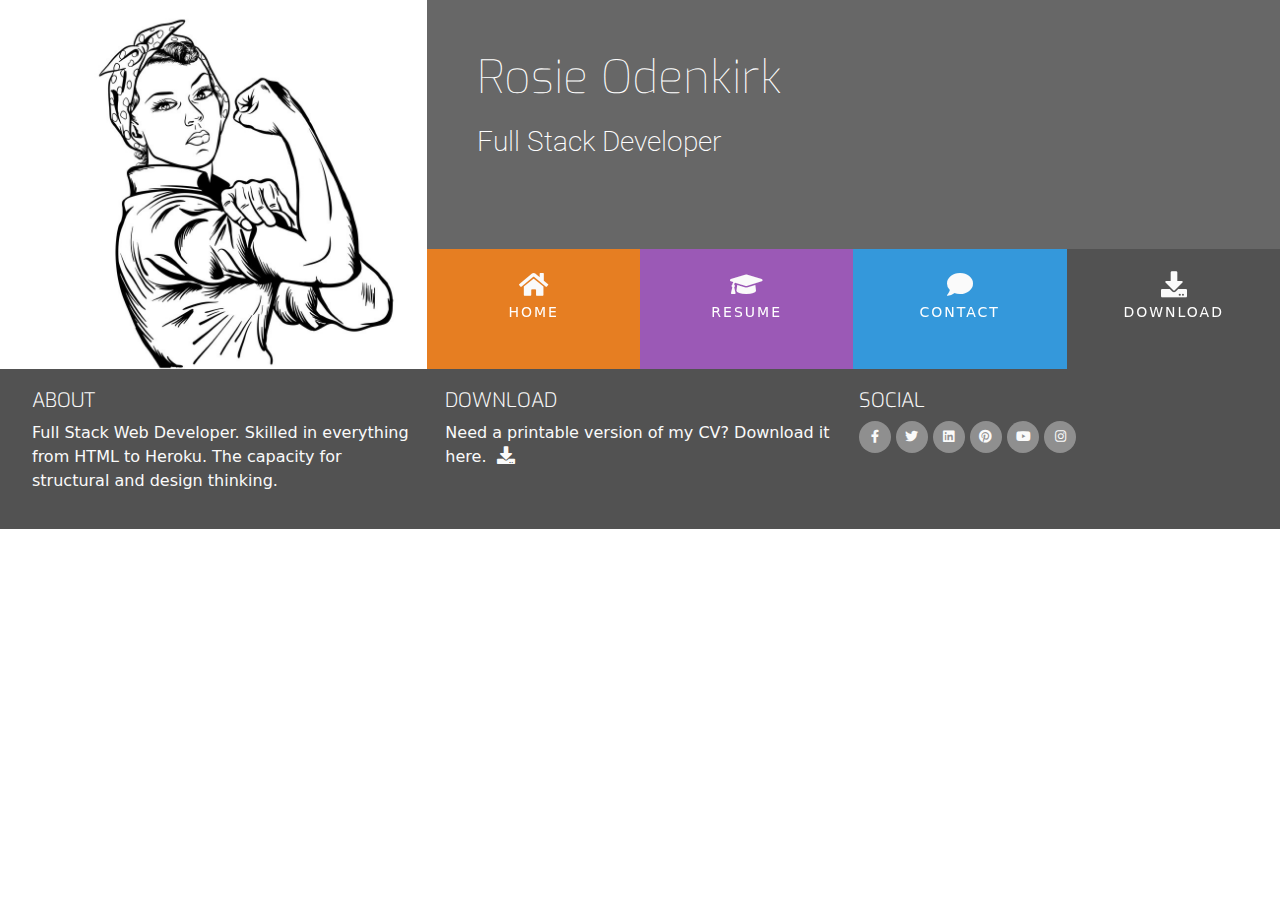
==== contact.html @ 47942c35 "header/footer done. index/resume/contact done" ====
<!DOCTYPE html>
<html lang="en">

<head>
    <meta charset="UTF-8">
    <meta name="viewport" content="width=device-width, initial-scale=1.0">
    <meta http-equiv="X-UA-Compatible" content="ie=edge">
    <meta name="Description" content="Enter your description here" />
    <link rel="stylesheet"
        href="https://cdnjs.cloudflare.com/ajax/libs/twitter-bootstrap/5.0.0-alpha2/css/bootstrap.min.css">
    <link rel="stylesheet" href="https://cdnjs.cloudflare.com/ajax/libs/font-awesome/5.15.0/css/all.min.css">
    <link rel="stylesheet" href="assets/css/style.css">
    <title>Rosie</title>
</head>

<body>
    <header>

        <div class="row g-0">
            <a href="index.html" class="col-md-4 logo">

            </a>
            <div class="col-md-8">
                <div class="row bg-color-name-title g-0">
                    <div class="col heading">
                        <h1 class="name">Rosie Odenkirk</h1>
                        <h2 class="title">Full Stack Developer</h2>

                    </div>
                </div>
                <div class="row g-0">
                    <ul id="nav" class="list-inline menucontainer">
                        <li class="col-6 col-sm-3  ui-menu-color-home list-inline-item menuitem">
                            <a href="#" class="hvr-sweep-to-bottom"><i class="fa fa-home"
                                    aria-hidden="true"></i><span>Home</span></a>
                        </li>
                        <li class="col-6 col-sm-3 ui-menu-color-resume list-inline-item menuitem">
                            <a href="#" class="hvr-sweep-to-bottom"><i class="fa fa-graduation-cap"
                                    aria-hidden="true"></i><span>Resume</span></a>
                        </li>
                        <li class="col-6 col-sm-3 ui-menu-color-contact list-inline-item menuitem">
                            <a href="#" class="hvr-sweep-to-bottom"><i class="fa fa-comment"
                                    aria-hidden="true"></i><span>Contact</span></a>
                        </li>
                        <li class="col-6 col-sm-3 ui-menu-color-download list-inline-item menuitem">
                            <a href="#" class="hvr-sweep-to-bottom"><i class="fa fa-download"
                                    aria-hidden="true"></i><span>Download</span></a>
                        </li>

                    </ul>
                </div>
            </div>
        </div>
    </header>
    <section>

    </section>
    <footer class="container-fluid">
        <div class="row" id="footer-details">
            <div class="col-sm-4">
                <h5 class="uppercase general-sub">About</h5>
                <p class="inline-block">Full Stack Web Developer. Skilled in everything from HTML to Heroku.
                    The capacity for structural and design thinking.
                </p>
            </div>
            <div class="col-sm-4">
                <h5 class="uppercase general-sub">Download</h5>
                <p class="inline-block">Need a printable version of my CV? Download it here.
                    <a class="cv-pdf" href="#" target="_blank"><i class="fa fa-download" aria-hidden="true"></i>
                        <span class="sr-only">Download</span>
                    </a>
                </p>
            </div>
            <div class="col-sm-4">
                <h5 class="uppercase general-sub">Social</h5>
                <ul class="list-inline social-links">
                    <li class="list-inline-item">
                        <a target="_blank" href="#">
                            <i class="fab fa-facebook-f" aria-hidden="true">
                                <span class="sr-only">Facebook</span>
                            </i>
                        </a>
                    </li>
                    <li class="list-inline-item">
                        <a target="_blank" href="#">
                            <i class="fab fa-twitter" aria-hidden="true">
                                <span class="sr-only">Twitter</span>
                            </i>
                        </a>
                    </li>
                    <li class="list-inline-item">
                        <a target="_blank" href="#">
                            <i class="fab fa-linkedin" aria-hidden="true">
                                <span class="sr-only">linkedin</span>
                            </i>
                        </a>
                    </li>
                    <li class="list-inline-item">
                        <a target="_blank" href="#">
                            <i class="fab fa-pinterest" aria-hidden="true">
                                <span class="sr-only">Pinterest</span>
                            </i>
                        </a>
                    </li>
                    <li class="list-inline-item">
                        <a target="_blank" href="#">
                            <i class="fab fa-youtube" aria-hidden="true">
                                <span class="sr-only">Youtube</span>
                            </i>
                        </a>
                    </li>
                    <li class="list-inline-item">
                        <a target="_blank" href="#">
                            <i class="fab fa-instagram" aria-hidden="true">
                                <span class="sr-only">Instagram</span>
                            </i>
                        </a>
                    </li>
                </ul>
            </div>
        </div>
    </footer>
    <script src="https://cdnjs.cloudflare.com/ajax/libs/popper.js/1.16.1/umd/popper.min.js"></script>
    <script src="https://cdnjs.cloudflare.com/ajax/libs/twitter-bootstrap/5.0.0-alpha2/js/bootstrap.min.js"></script>
</body>

</html>
---- assets/css/style.css ----
@import url('https://fonts.googleapis.com/css2?family=Exo:wght@100;200;300;400;500;600;700;800;900&family=Roboto:wght@100;200;300;400;500;700;900&display=swap');


/*---------------------------colors-----------------------------*/
.bg-color-three-reasons{
    background-color: #fff;
}

.bg-color-name-title{
    background-color: #676767;
}

.ui-menu-color-home{
    background-color: #e67e22;
}

.ui-menu-color-resume{
    background-color: #9b59b6;
}

.ui-menu-color-contact{
    background-color: #3498db;
}

.ui-menu-color-download{
    background-color: #525252;
}
/*-------------------------special margin padding text---------------------*/

h1,h2,h3,h4{
    margin: 0;
}

.uppercase{
    text-transform: uppercase;
}

.general-sub{
    font-family: "Exo", sans-serif;
    font-weight: 300;
    color: #fafafa;
}

.inline-block{
    display: inline-block;
}

.row-table{
    display: table;
}

.section-column{
    display: table-cell;
    padding: 0 30px 30px;
    float: none;
}

.section-heading{
    font-family: "Exo", sans-serif;
    font-weight: 300;
    margin-top: 25px;
    margin-bottom: 40px;
}
/*---------------------------heading-----------------------------*/
header{
    margin: 0;
}

.heading{
    margin-left: 50px;

}

.logo{
    background: url("../images/rosie_crop.jpg");
    background-position: center;
    background-repeat: no-repeat;
    background-size: cover;
    min-height: 360px;
    transition: all .5s ease-in-out;
    -moz-transition: all .5s ease-in-out;
    -webkit-transition: all .5s ease-in-out;
}

.name{
    font-family: "Exo", sans-serif;
    font-weight: 100;
    font-size: 46px;
    margin-top: 50px;
    color: #fff;
}

.title{
    font-family: "Roboto",  sans-serif;
    font-weight: 200;
    font-size: 28px;
    margin-top: 20px;
    margin-bottom: 90px;
    color: #fff;
}

.list-inline-item:not(:last-child){
    margin: 0;
}

.menucontainer{
    font-size: 0;
}

#nav {
    margin: 0;
}

#nav li{
    font-size: 14px;
    padding: 0;
}

.menuitem{
    height: 120px;
    text-align: center;
    padding: 0;
}

.menuitem a{
    width: 100%;
    text-decoration: none;
    color: #fff;
    height: 120px;
}

.menuitem a i{
    padding-top: 22px;
    display: block;
    color: #fafafa;
    font-size: 26px;

}

.menuitem span{
    display: block;
    width: 100%;
    padding-top: 5px;
    text-align: center;
    text-transform: uppercase;
    font-size: 14px;
    font-weight: 400;
    letter-spacing: 2px;
}


/*-------------------------hover.css---------------------*/
/* Sweep To Bottom */
.hvr-sweep-to-bottom {
  display: inline-block;
  vertical-align: middle;
  -webkit-transform: perspective(1px) translateZ(0);
  transform: perspective(1px) translateZ(0);
  box-shadow: 0 0 1px rgba(0, 0, 0, 0);
  position: relative;
  -webkit-transition-property: color;
  transition-property: color;
  -webkit-transition-duration: 0.3s;
  transition-duration: 0.3s;
}
.hvr-sweep-to-bottom:before {
  content: "";
  position: absolute;
  z-index: -1;
  top: 0;
  left: 0;
  right: 0;
  bottom: 0;
  height: 120px;
  background: rgba(0,0,0,.2);
  -webkit-transform: scaleY(0);
  transform: scaleY(0);
  -webkit-transform-origin: 50% 0;
  transform-origin: 50% 0;
  -webkit-transition-property: transform;
  transition-property: transform;
  -webkit-transition-duration: 0.3s;
  transition-duration: 0.3s;
  -webkit-transition-timing-function: ease-out;
  transition-timing-function: ease-out;
}
.hvr-sweep-to-bottom:hover, .hvr-sweep-to-bottom:focus, .hvr-sweep-to-bottom:active {
  color: white;
}
.hvr-sweep-to-bottom:hover:before, .hvr-sweep-to-bottom:focus:before, .hvr-sweep-to-bottom:active:before {
  -webkit-transform: scaleY(1);
  transform: scaleY(1);
}

/*---------------------------footer-----------------------------*/

footer{
    background-color: #525252;
    color: #fafafa;
    min-height: 120px;
    margin: 0;
}

.cv-pdf i{
    font-size: 18px;
    color: #fafafa;
    text-align: center;
    padding-left: 5px;
    transition: all 0.35s ease-in-out;
    -moz-transition: all 0.35s ease-in-out;
    -webkit-transition: all 0.35s ease-in-out;
    -o-transition: all 0.35s ease-in-out;
}

.cv-pdf i:hover{
    color:#e84610;
}

.social-links {
    padding-bottom: 15px;

}

.social-links li a i{
    width: 32px;
    height: 32px;
    padding: 12px 0;
    border-radius: 50%;
    font-size: 13px;
    line-height: 7px;
    text-align: center;
    color: #fafafa;
    background-color: #8f8f8f;
    transition: all 0.35s ease-in-out;
    -moz-transition: all 0.35s ease-in-out;
    -webkit-transition: all 0.35s ease-in-out;
    -o-transition: all 0.35s ease-in-out;
}

.social-links li a i:hover{
    background: #e84610;
}

#footer-details{
    padding: 20px;
}
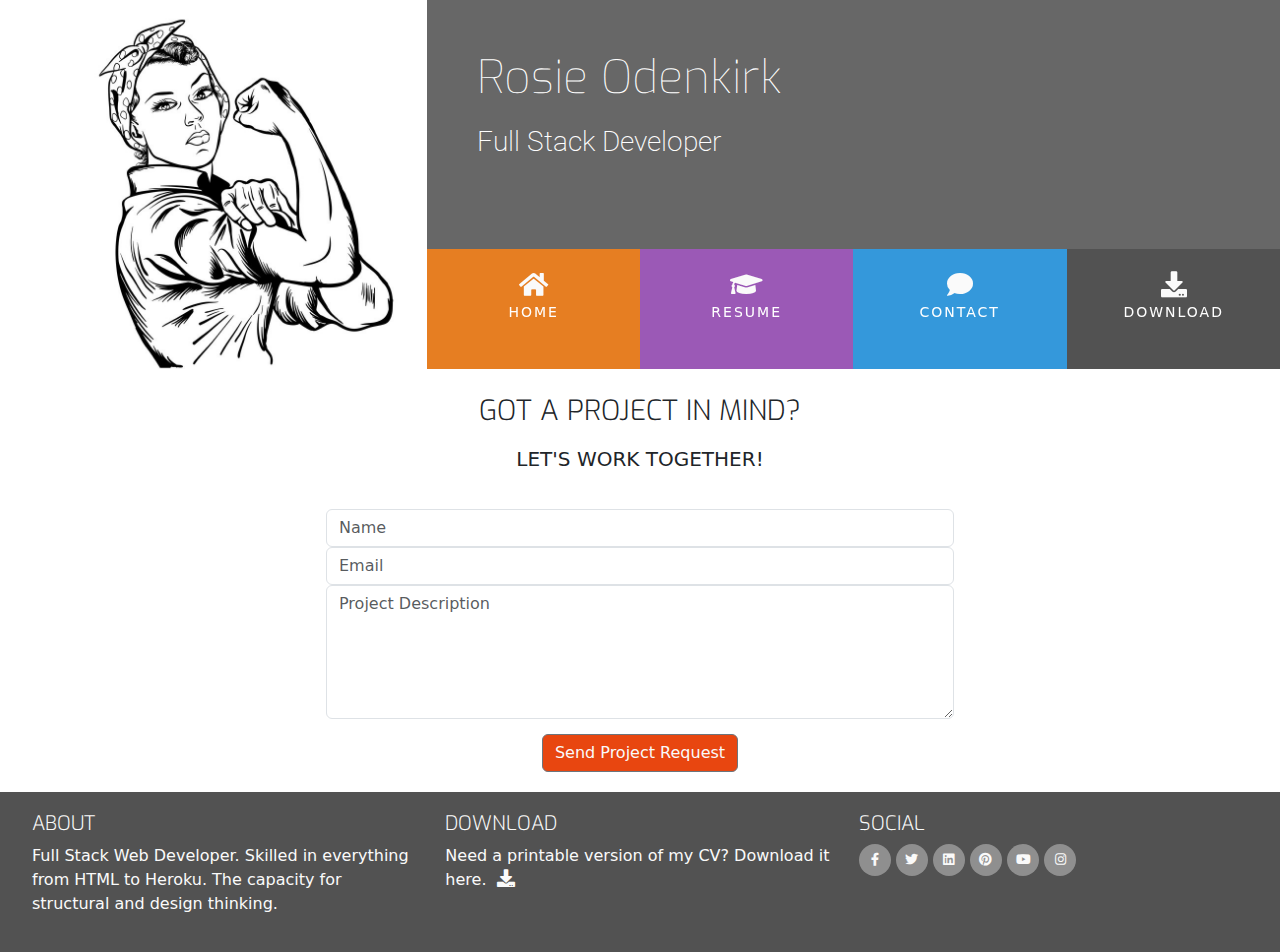
==== commit c53c2713: "added contact and wired up links" ====
--- a/contact.html
+++ b/contact.html
@@ -31,19 +31,19 @@
                 <div class="row g-0">
                     <ul id="nav" class="list-inline menucontainer">
                         <li class="col-6 col-sm-3  ui-menu-color-home list-inline-item menuitem">
-                            <a href="#" class="hvr-sweep-to-bottom"><i class="fa fa-home"
+                            <a href="index.html" class="hvr-sweep-to-bottom"><i class="fa fa-home"
                                     aria-hidden="true"></i><span>Home</span></a>
                         </li>
                         <li class="col-6 col-sm-3 ui-menu-color-resume list-inline-item menuitem">
-                            <a href="#" class="hvr-sweep-to-bottom"><i class="fa fa-graduation-cap"
+                            <a href="resume.html" class="hvr-sweep-to-bottom"><i class="fa fa-graduation-cap"
                                     aria-hidden="true"></i><span>Resume</span></a>
                         </li>
                         <li class="col-6 col-sm-3 ui-menu-color-contact list-inline-item menuitem">
-                            <a href="#" class="hvr-sweep-to-bottom"><i class="fa fa-comment"
+                            <a href="contact.html" class="hvr-sweep-to-bottom"><i class="fa fa-comment"
                                     aria-hidden="true"></i><span>Contact</span></a>
                         </li>
                         <li class="col-6 col-sm-3 ui-menu-color-download list-inline-item menuitem">
-                            <a href="#" class="hvr-sweep-to-bottom"><i class="fa fa-download"
+                            <a href="assets/cv/sample-cv.pdf"  target="_blank" class="hvr-sweep-to-bottom"><i class="fa fa-download"
                                     aria-hidden="true"></i><span>Download</span></a>
                         </li>
 
@@ -52,7 +52,28 @@
             </div>
         </div>
     </header>
-    <section>
+    <section class="container-fluid">
+        <div class="row bg-color-contact">
+            <div class="col">
+                <h3 class="contact-heading uppercase text-center">Got a project in mind?</h3>
+                <h5 class="uppercase text-center">Let's work together!</h5>
+
+                <div class="center-form">
+                    <form>
+                        <input type="text" name="name" id="fullname" class="form-control" placeholder="Name" required />
+                        <input type="email" name="email" id="emailaddress" class="form-control" placeholder="Email"
+                            required />
+                        <textarea rows="5" name="projectsummary" id="projectsummary" class="form-control"
+                            placeholder="Project Description" required></textarea>
+                        <div class="form-row text-center">
+                            <div class="col">
+                                <button type="submit" class="btn btn-secondary">Send Project Request</button>
+                            </div>
+                        </div>
+                    </form>
+                </div>
+            </div>
+        </div>
 
     </section>
     <footer class="container-fluid">
@@ -66,7 +87,7 @@
             <div class="col-sm-4">
                 <h5 class="uppercase general-sub">Download</h5>
                 <p class="inline-block">Need a printable version of my CV? Download it here.
-                    <a class="cv-pdf" href="#" target="_blank"><i class="fa fa-download" aria-hidden="true"></i>
+                    <a class="cv-pdf" href="assets/cv/sample-cv.pdf" target="_blank"><i class="fa fa-download" aria-hidden="true"></i>
                         <span class="sr-only">Download</span>
                     </a>
                 </p>
--- a/assets/css/style.css
+++ b/assets/css/style.css
@@ -24,6 +24,18 @@
 
 .ui-menu-color-download{
     background-color: #525252;
+}
+
+.bg-color-personal-info{
+    background-color: #f4f4f4;
+}
+
+.bg-color-work-history{
+    background-color: #9b59b6;
+}
+
+.bg-color-contact{
+    background-color: #fff;
 }
 /*-------------------------special margin padding text---------------------*/
 
@@ -54,7 +66,7 @@
     padding: 0 30px 30px;
     float: none;
 }
-
+.history-heading,
 .section-heading{
     font-family: "Exo", sans-serif;
     font-weight: 300;
@@ -243,4 +255,153 @@
 
 #footer-details{
     padding: 20px;
+}
+
+/*-------------------------sthree reasons---------------------*/
+
+.three-reasons-icon{
+    font-size: 26px;
+    color: #e76e22;
+
+}
+
+
+.three-reasons-heading{
+    margin-bottom: 15px;
+}
+
+/*-------------------------personal info---------------------*/
+
+.personal-info-item{
+    margin-bottom: 20px;
+    display: block;
+    clear: both;
+
+}
+.personal-info-item .key, .personal-info-item .value{
+    padding-right: 8px;
+    display: inline-block;
+}
+
+.personal-info-item .key p, .personal-info-item .value p{
+    margin: 0;
+}
+
+.personal-info-item .key{
+    width: 30%;
+    margin-right: 21px;
+    padding-top: 2px;
+    vertical-align: top;
+}
+
+.personal-info-item .key p{
+    font-weight: 700;
+}
+
+.personal-info-item .value{
+    position: relative;
+    width: 60%;
+}
+
+/*-------------------------skills---------------------*/
+
+.progress{
+    position: relative;
+    height: 25px;
+    margin-bottom: 4px;
+}
+
+.progress-type{
+    position: absolute;
+    left: 0px;
+    font-weight: 400;
+    padding: 3px 30px 2px 10px;
+    color: #fafafa;
+    background-color: rgba(25,25,25, .2)
+}
+
+.progress-section{
+    margin: 40px 20px;
+}
+
+/*-------------------------work history---------------------*/
+
+.history-heading{
+    color: #fafafa;
+    margin-bottom: 50px;
+}
+
+.timeline-item{
+    padding: 4em 2em 0em 2em;
+    position: relative;
+    color: #fafafa;
+    border-left: 1px solid;
+}
+
+.timeline-item p{
+    padding:0;
+    margin: 0;
+}
+
+.timeline-item:before{
+    content: attr(data-dates);
+    position: absolute;
+    left: 2.5em;
+    top: 3em;
+    display: block;
+    font-family: "Exo", sans-serif;
+    font-weight: 500;
+    font-size: .8em;
+    padding: 0;
+    margin: 0;
+}
+
+.timeline-item:after{
+    width: 12px;
+    height: 12px;
+    display: block;
+    top: 2.4em;
+    position: absolute;
+    left: -6px;
+    border-radius: 12px;
+    content: '';
+    background-color: #fafafa;
+}
+
+.history-items{
+    margin-bottom: 30px;
+}
+
+/*-------------------------contact form---------------------*/
+
+.contact-heading{
+    font-family: "Exo", sans-serif;
+    font-weight: 300;
+    margin-top: 25px;
+    margin-bottom: 20px;
+}
+
+.center-form{
+    padding-top: 10px;
+    margin: 0 auto;
+    max-width: 70%;
+}
+
+button[type="submit"]{
+    margin-top: 15px;
+    margin-bottom: 20px;
+    color: #fafafa;
+    background-color: #e84610;
+}
+
+
+/*-------------------------media queries---------------------*/
+
+@media(min-width: 992px){
+    .center-form{
+    padding-top: 30px;
+    min-height: 240px;
+    margin: 0 auto;
+    max-width: 50%;
+}
 }